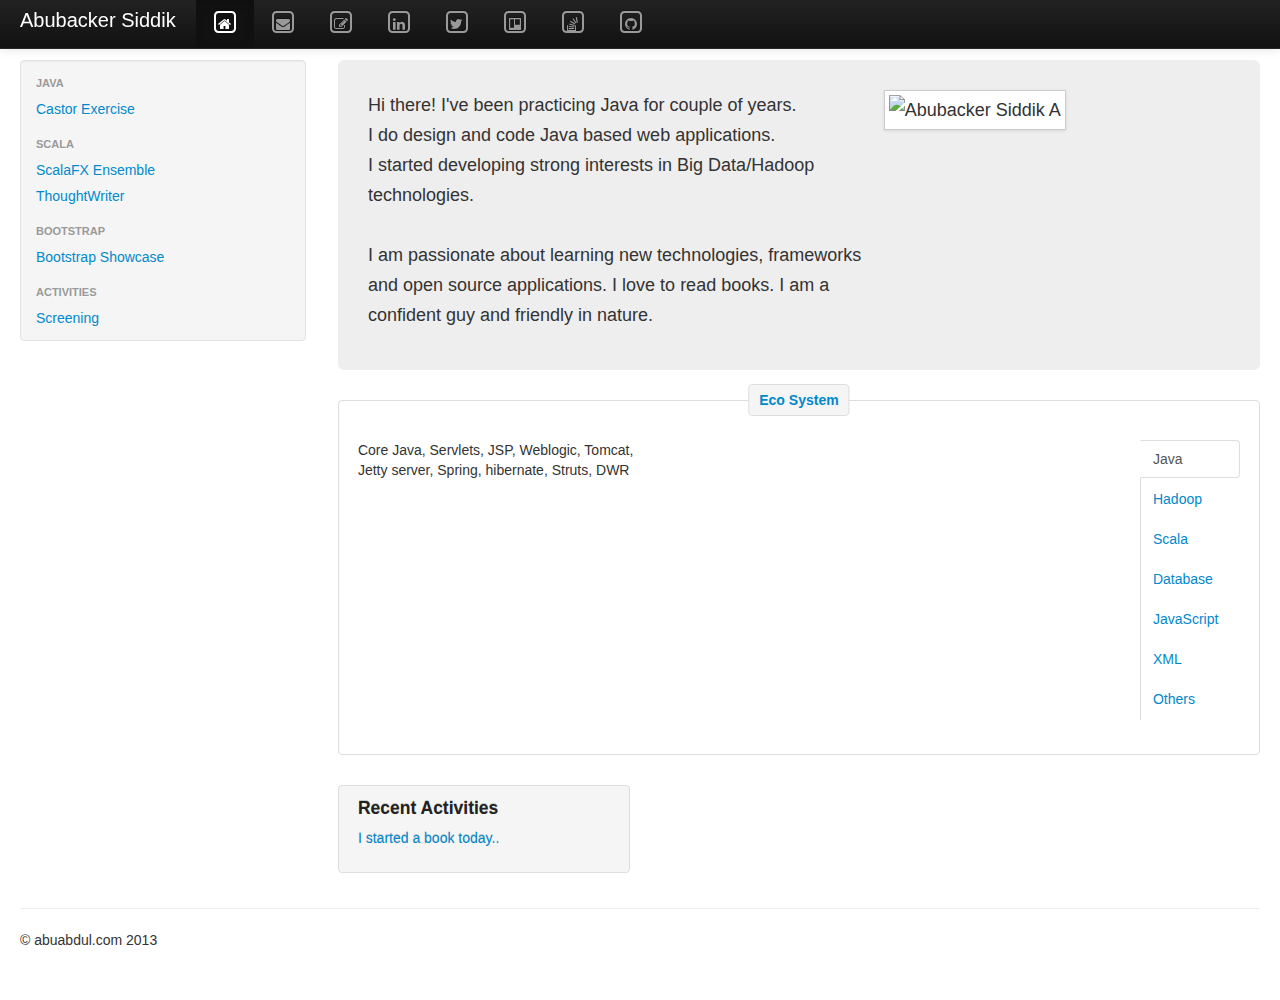
==== src/main/webapp/index.html @ a85823d9 "updated eco system" ====
<!DOCTYPE html>
<html lang="en">
  <head>
    <meta charset="utf-8">
    <title>Abubacker&middot;Siddik&middot;A</title>
    <meta name="viewport" content="width=device-width, initial-scale=1.0">
    <meta name="description" content="">
    <meta name="author" content="">

    <!-- Le styles -->
    <link href="css/bootstrap.css" rel="stylesheet">
    <link href="css/apps.css" rel="stylesheet">
    <link href="css/bootstrap-responsive.css" rel="stylesheet">
    <link href="font-awesome/css/font-awesome.min.css" rel="stylesheet">

   <!-- Font Awesome support for IE7 -->
    <!--[if IE 7]>
      <link rel="stylesheet" href="font-awesome/css/font-awesome-ie7.min.css">
    <![endif]-->

   <!-- HTML5 shim, for IE6-8 support of HTML5 elements -->
    <!--[if lt IE 9]>
      <script src="js/html5shiv.js"></script>
    <![endif]-->
  </head>
  <body>

    <div class="navbar navbar-inverse navbar-fixed-top">
      <div class="navbar-inner">
        <div class="container-fluid">
          <button type="button" class="btn btn-navbar" data-toggle="collapse" data-target=".nav-collapse">
            <span class="icon-bar"></span>
            <span class="icon-bar"></span>
            <span class="icon-bar"></span>
          </button>
          <a class="brand" href="#">Abubacker Siddik</a>
          <div class="nav-collapse collapse">
            <p class="navbar-text pull-right">
              <!-- Last Updated on 09/08/2013 -->
            </p>
            <ul class="nav">
              <li class="active">
                  <a href="">
                    <span class="icon-stack"> 
					     <i class="icon-check-empty icon-stack-base"></i> 
					     <i class="icon-home"></i>
					</span>
                  </a>
              </li>
              <li class="tooltip-place">
                  <a href="mailto:abuabdul@abuabdul.com" data-toggle="tooltip" data-placement="bottom" title="Write to me @ abuabdul@abuabdul.com">
                    <span class="icon-stack"> 
					     <i class="icon-check-empty icon-stack-base"></i> 
					     <i class="icon-envelope"></i>
					  </span>
                  </a>
              </li>
              <li class="tooltip-place"><a href="https://blogs.abuabdul.com" data-toggle="tooltip" data-placement="bottom" title="My Blog">
                    <span class="icon-stack"> 
					     <i class="icon-check-empty icon-stack-base"></i> 
					     <!-- <i class="icon-file-text"></i> -->
					     <i class="icon-edit"></i>
					</span>
                  </a>
              </li>
              <li class="tooltip-place"><a href="http://www.linkedin.com/in/abubackersiddik" data-toggle="tooltip" data-placement="bottom" title="LinkedIn">
                   <span class="icon-stack"> 
					     <i class="icon-check-empty icon-stack-base"></i> 
					     <i class="icon-linkedin"></i>
					</span>
                  </a>
              </li>
              <li class="tooltip-place"><a href="https://twitter.com/abubackersiddik" data-toggle="tooltip" data-placement="bottom" title="Twitter">
                    <span class="icon-stack"> 
					     <i class="icon-check-empty icon-stack-base"></i> 
					     <i class="icon-twitter"></i>
					</span>
                 </a>
              </li>
              <li class="tooltip-place"><a href="https://trello.com/abubackersiddik" data-toggle="tooltip" data-placement="bottom" title="Trello">
                   <span class="icon-stack"> 
					     <i class="icon-check-empty icon-stack-base"></i> 
					     <i class="icon-trello"></i>
					</span>
                  </a>
              </li>
              <li class="tooltip-place"><a href="http://stackoverflow.com/users/2112490/abubacker-siddik" data-toggle="tooltip" data-placement="bottom" title="StackOverFlow">
                   <span class="icon-stack"> 
					     <i class="icon-check-empty icon-stack-base"></i> 
					     <i class="icon-stackexchange"></i>
					</span>
                  </a>
              </li>
              <li class="tooltip-place"><a href="https://github.com/abuabdul" data-toggle="tooltip" data-placement="bottom" title="GitHub">
                   <span class="icon-stack"> 
					     <i class="icon-check-empty icon-stack-base"></i> 
					     <i class="icon-github"></i>
					</span>
			      </a>
			  </li>
			</ul>
          </div><!--/.nav-collapse -->
        </div>
      </div>
    </div>
    <div class="container-fluid">
      <div class="row-fluid">
        <div class="span3">
          <div class="well sidebar-nav">
            <ul class="nav nav-list">
              <li class="nav-header">Java</li>
              <li><a href="#">Castor Exercise</a></li>
              <li class="nav-header">Scala</li>
              <li><a href="#">ScalaFX Ensemble</a></li>
              <li><a href="#">ThoughtWriter</a></li>
              <li class="nav-header">Bootstrap</li>
              <li><a href="abuabdul.com/bootstrap-showcase">Bootstrap Showcase</a></li>
              <li class="nav-header">Activities</li>
              <li><a href="#">Screening</a></li>
            </ul>
          </div><!--/.well -->
        </div><!--/span-->
        <div class="span9">
          <div class="hero-unit hero-unit_pad_change">
            <div class="row-fluid">
              <div class="span7">
               <p>Hi there! I've been practicing Java for couple of years. <br/>
                  I do design and code Java based web applications. <br/> 
                  I started developing strong interests in Big Data/Hadoop technologies. <br/> <br/>
                  I am passionate about learning new technologies, frameworks and open source applications.
                  I love to read books. I am a confident guy and friendly in nature.
                  </p>
              </div>
              <div class="span4">
               <img src="images/me.JPG" alt="Abubacker Siddik A" class="img-polaroid"/>
              </div>
            </div>
          </div>
          <!-- Skill EcoSystem -->
          <div class="skills_eco">
            <div class="tabbable tabs-right">
              <ul class="nav nav-tabs">
                <li class="active"><a href="#rA" data-toggle="tab">Java</a></li>
                <li><a href="#rB" data-toggle="tab">Hadoop</a></li>
                <li><a href="#rC" data-toggle="tab">Scala</a></li>
                <li><a href="#rD" data-toggle="tab">Database</a></li>
                <li><a href="#rE" data-toggle="tab">JavaScript</a></li>
                <li><a href="#rF" data-toggle="tab">XML</a></li>
                <li><a href="#rG" data-toggle="tab">Others</a></li>
              </ul>
              <div class="tab-content">
                <div class="tab-pane active" id="rA">
                  <div class="span5">
                     Core Java, Servlets, JSP, Weblogic, Tomcat, Jetty server, Spring, hibernate, Struts, DWR
                  </div>
                </div>
                <div class="tab-pane" id="rB">
                  <p>Hadoop MapReduce, HDFS, Pig</p>
                </div>
                <div class="tab-pane" id="rC">
                  <p>Core Scala, ScalaFX</p>
                </div>
                <div class="tab-pane" id="rD">
                  <p>MySQL, Oracle</p>
                </div>
                <div class="tab-pane" id="rE">
                  <p>JQuery, Bootstrap</p>
                </div>
                <div class="tab-pane" id="rF">
                  <p>Castor, Betwixt</p>
                </div>
                <div class="tab-pane" id="rG">
                  <p>Glyphicons, Font Awesome</p>
                </div>
              </div>
            </div> <!-- /tabbable -->
          </div><!--/row-->
          <div class="row-fluid">
            <div class="span4">
              <div class="recent_activity">
               <h4>Recent Activities</h4>
               <ul class="unstyled"> 
                 <li><a href="#">I started a book today..</a></li>
               </ul>
              </div> 
            </div><!--/span-->
            <!-- <div class="span4">
              <div class="recent_activity">
               <h4>Recent Activities</h4>
               <ul class="unstyled"> 
                 <li><a href="#">I started a book today..</a></li>
               </ul>
               <p><a class="btn" href="#">View details &raquo;</a></p>
              </div> 
            </div> --><!--/span--> 
            <!-- <div class="span4">
              <div class="recent_activity">
               <h4>Recent Activities</h4>
               <ul class="unstyled"> 
                 <li><a href="#">I started a book today..</a></li>
               </ul>
               <p><a class="btn" href="#">View details &raquo;</a></p>
              </div> 
            </div> --><!--/span-->          
          </div><!--/row-->
        </div><!--/span-->
      </div><!--/row-->
      <hr>
      <footer>
        <p>&copy; abuabdul.com 2013</p>
      </footer>

    </div><!--/.fluid-container-->

    <!-- Le javascript
    ================================================== -->
    <!-- Placed at the end of the document so the pages load faster -->
    <script src="js/jquery.js"></script>
    <script src="js/bootstrap.min.js"></script>
    <script src="js/bootstrap-transition.js"></script>
    <script src="js/bootstrap-alert.js"></script>
    <script src="js/bootstrap-modal.js"></script>
    <script src="js/bootstrap-dropdown.js"></script>
    <script src="js/bootstrap-scrollspy.js"></script>
    <script src="js/bootstrap-tab.js"></script>
    <script src="js/bootstrap-tooltip.js"></script>
    <script src="js/bootstrap-popover.js"></script>
    <script src="js/bootstrap-button.js"></script>
    <script src="js/bootstrap-collapse.js"></script>
    <script src="js/bootstrap-carousel.js"></script>
    <script src="js/bootstrap-typeahead.js"></script>
    <script type="text/javascript">
		$(document).ready(function() {
			// tooltips
			$('.tooltip-place').tooltip({
				selector : "a[data-toggle=tooltip]"
			});

			$('.tooltip-anchor').tooltip();

		});
	</script>
  </body>
</html>
---- src/main/webapp/css/apps.css ----
body {
	padding-top: 60px;
	padding-bottom: 40px;
}

.sidebar-nav {
	padding: 9px 0;
}

@media ( max-width : 980px) {
	/* Enable use of floated navbar text */
	.navbar-text.pull-right {
		float: none;
		padding-left: 5px;
		padding-right: 5px;
	}
}

.hero-unit_pad_change {
	padding: 30px;
}

.skills_eco {
  position: relative;
  margin: 15px 0;
  padding: 39px 19px 14px;
  *padding-top: 19px;
  background-color: #fff;
  border: 1px solid #ddd;
  -webkit-border-radius: 4px;
     -moz-border-radius: 4px;
          border-radius: 4px;
}

.skills_eco:after {
	content: "Eco System";
	position: absolute;
	top: -1px;
	left: 50%;
	padding: 5px 10px;
	font-size: 14px;
	font-weight: bold;
	background-color: #f5f5f5;
	border: 1px solid #ddd;
	color: #0088cc;
	-webkit-border-radius: 4px 4px 4px 4px;
	  -moz-border-radius: 4px 4px 4px 4px;
	    border-radius: 4px 4px 4px 4px;
	-webkit-transform: translate(-50%, -50%);
	   -moz-transform: translate(-50%, -50%);
	    -ms-transform: translate(-50%, -50%);
	      -o-transform: translate(-50%, -50%);
	        transform: translate(-50%, -50%);
}

.recent_activity {
  position: relative;
  margin: 15px 0;
  padding: 2px 19px 14px;
  *padding-top: 0px;
  background-color: #f5f5f5;
  border: 1px solid #ddd;
  color: #222; 
  text-shadow: 0 -1px 0 rgba(0, 0, 0, 0.2);
  -webkit-border-radius: 4px;
     -moz-border-radius: 4px;
          border-radius: 4px;
}

.tooltip-place > a {
	color: #fff;
}
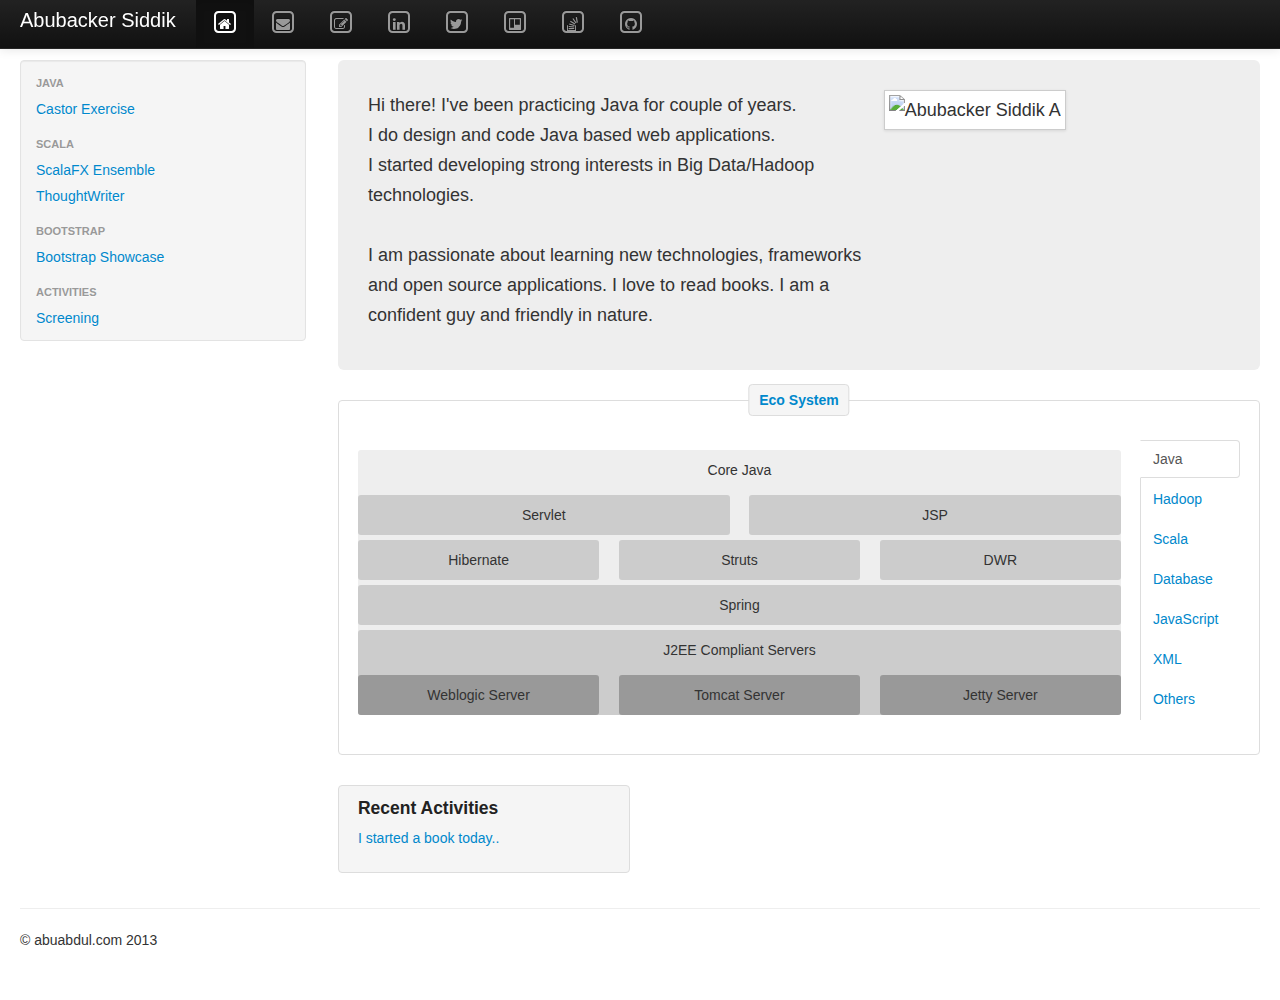
==== commit 19a0dabd: "updated eco system for Java" ====
--- a/src/main/webapp/index.html
+++ b/src/main/webapp/index.html
@@ -4,8 +4,8 @@
     <meta charset="utf-8">
     <title>Abubacker&middot;Siddik&middot;A</title>
     <meta name="viewport" content="width=device-width, initial-scale=1.0">
-    <meta name="description" content="">
-    <meta name="author" content="">
+    <meta name="description" content="abuabdul, Abubacker Siddik">
+    <meta name="author" content="abuabdul">
 
     <!-- Le styles -->
     <link href="css/bootstrap.css" rel="stylesheet">
@@ -107,7 +107,7 @@
       <div class="row-fluid">
         <div class="span3">
           <div class="well sidebar-nav">
-            <ul class="nav nav-list">
+            <ul id="menunav" class="nav nav-list">
               <li class="nav-header">Java</li>
               <li><a href="#">Castor Exercise</a></li>
               <li class="nav-header">Scala</li>
@@ -149,27 +149,65 @@
                 <li><a href="#rG" data-toggle="tab">Others</a></li>
               </ul>
               <div class="tab-content">
-                <div class="tab-pane active" id="rA">
-                  <div class="span5">
-                     Core Java, Servlets, JSP, Weblogic, Tomcat, Jetty server, Spring, hibernate, Struts, DWR
-                  </div>
-                </div>
-                <div class="tab-pane" id="rB">
-                  <p>Hadoop MapReduce, HDFS, Pig</p>
-                </div>
-                <div class="tab-pane" id="rC">
+                <div class="tab-pane fade active in parent_div" id="rA">
+                  <div class="row-fluid show-grid">
+						<div class="span12">
+						    Core Java
+						   <div class="row-fluid show-grid">
+								<div class="span6">Servlet</div>
+								<div class="span6">JSP</div>
+						   </div> 
+						   <div class="row-fluid show-grid">
+								<div class="span4">Hibernate</div>
+								<div class="span4">Struts</div>
+								<div class="span4">DWR</div>
+						   </div>
+						   <div class="row-fluid show-grid">
+								<div class="span12">Spring</div>
+						   </div>
+						   <div class="row-fluid show-grid">
+								<div class="span12">
+						           J2EE Compliant Servers
+								   <div class="row-fluid show-grid">
+								     <div class="span4">Weblogic Server</div>
+								     <div class="span4">Tomcat Server</div>
+								     <div class="span4">Jetty Server</div>
+						           </div>
+								</div>
+						   </div>
+						</div> 
+				  </div>
+                </div>
+                <div class="tab-pane fade" id="rB">
+					<div class="row-fluid show-grid">
+						<div class="span12">
+							Hadoop
+						    <div class="row-fluid show-grid">
+								<div class="span6">
+									Hadoop MapReduce
+									<div class="row-fluid show-grid">
+										<div class="span6"></div>
+									    <div class="span6"></div>
+									</div>
+						 		</div>
+								<div class="span6">HDFS</div>
+							</div>
+						</div>
+					</div>
+				</div>
+                <div class="tab-pane fade" id="rC">
                   <p>Core Scala, ScalaFX</p>
                 </div>
-                <div class="tab-pane" id="rD">
+                <div class="tab-pane fade" id="rD">
                   <p>MySQL, Oracle</p>
                 </div>
-                <div class="tab-pane" id="rE">
+                <div class="tab-pane fade" id="rE">
                   <p>JQuery, Bootstrap</p>
                 </div>
-                <div class="tab-pane" id="rF">
+                <div class="tab-pane fade" id="rF">
                   <p>Castor, Betwixt</p>
                 </div>
-                <div class="tab-pane" id="rG">
+                <div class="tab-pane fade" id="rG">
                   <p>Glyphicons, Font Awesome</p>
                 </div>
               </div>
--- a/src/main/webapp/css/apps.css
+++ b/src/main/webapp/css/apps.css
@@ -61,12 +61,58 @@
   background-color: #f5f5f5;
   border: 1px solid #ddd;
   color: #222; 
-  text-shadow: 0 -1px 0 rgba(0, 0, 0, 0.2);
+  /* text-shadow: 0 -1px 0 rgba(0, 0, 0, 0.2); */
   -webkit-border-radius: 4px;
      -moz-border-radius: 4px;
           border-radius: 4px;
 }
 
-.tooltip-place > a {
+/* .tooltip-place > a {
 	color: #fff;
+}
+ */
+#menunav>li a {
+	/* Transition for hovers */
+	-webkit-transition: all 0.2s ease;
+	-moz-transition: all 0.2s ease;
+	-o-transition: all 0.2s ease;
+	transition: all 0.2s ease;
+}
+
+#menunav>li.active a,#menunav>li a:hover {
+	margin-left: -10px;
+	padding-left: 20px;
+}
+
+/* Special grid styles
+-------------------------------------------------- */
+
+.show-grid {
+  margin-top: 10px;
+  margin-bottom: 20px;
+}
+.show-grid [class*="span"] {
+  background-color: #eee;
+  text-align: center;
+  -webkit-border-radius: 3px;
+     -moz-border-radius: 3px;
+          border-radius: 3px;
+  min-height: 40px;
+  line-height: 40px;
+}
+.show-grid [class*="span"]:hover {
+  background-color: #ddd;
+}
+.show-grid .show-grid {
+  margin-top: 0;
+  margin-bottom: 0;
+}
+.show-grid .show-grid [class*="span"] {
+  margin-top: 5px;
+}
+.show-grid [class*="span"] [class*="span"] {
+  background-color: #ccc;
+}
+.show-grid [class*="span"] [class*="span"] [class*="span"] {
+  background-color: #999;
 }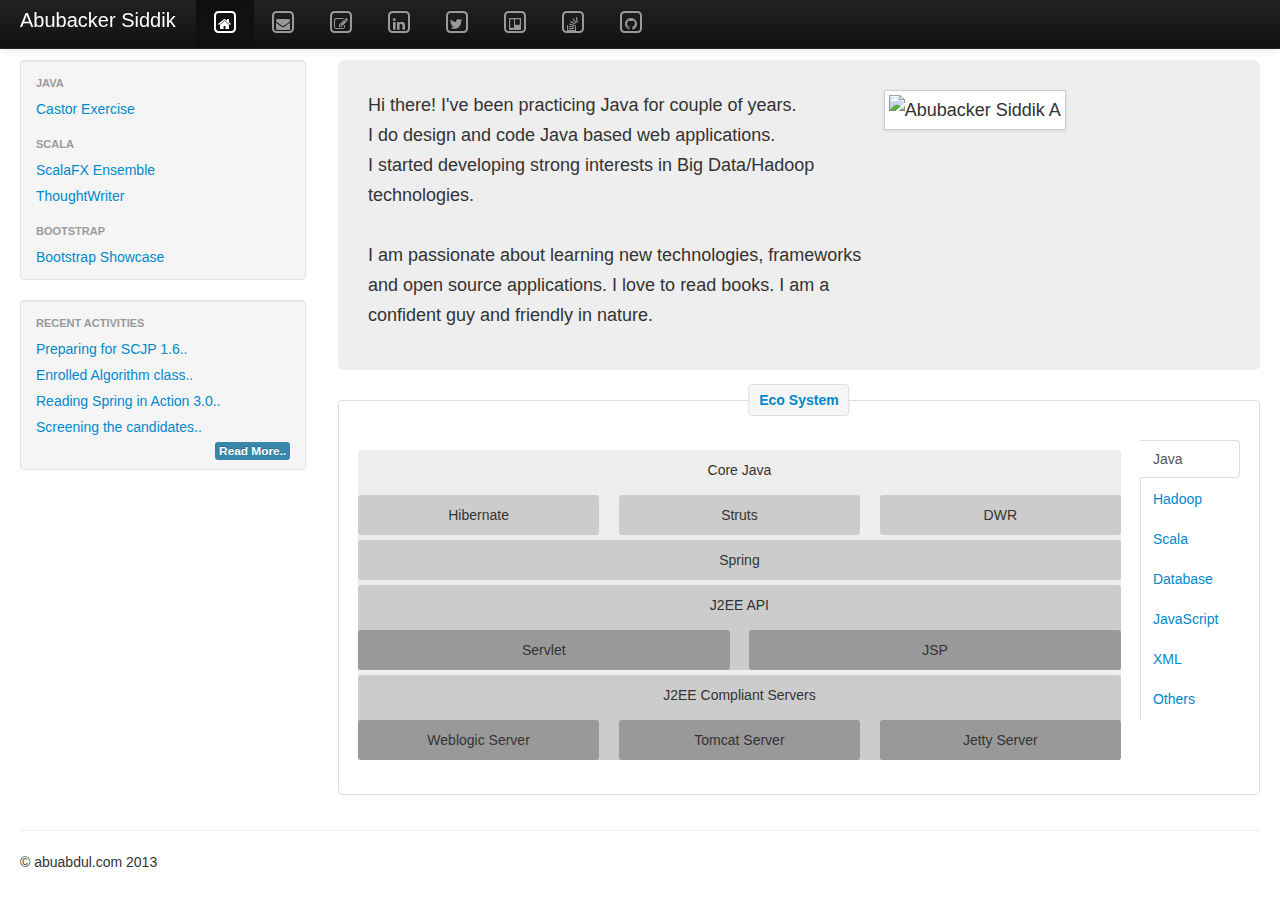
==== commit 768f2aff: "updated core java eco system" ====
--- a/src/main/webapp/index.html
+++ b/src/main/webapp/index.html
@@ -106,7 +106,7 @@
     <div class="container-fluid">
       <div class="row-fluid">
         <div class="span3">
-          <div class="well sidebar-nav">
+           <div class="well sidebar-nav">
             <ul id="menunav" class="nav nav-list">
               <li class="nav-header">Java</li>
               <li><a href="#">Castor Exercise</a></li>
@@ -115,8 +115,16 @@
               <li><a href="#">ThoughtWriter</a></li>
               <li class="nav-header">Bootstrap</li>
               <li><a href="abuabdul.com/bootstrap-showcase">Bootstrap Showcase</a></li>
-              <li class="nav-header">Activities</li>
-              <li><a href="#">Screening</a></li>
+            </ul>
+          </div><!--/.well -->
+          <div class="well sidebar-nav">
+            <ul id="menunav" class="nav nav-list">
+              <li class="nav-header">Recent Activities</li>
+              <li><a href="#">Preparing for SCJP 1.6..</a></li>
+              <li><a href="#">Enrolled Algorithm class..</a></li>
+              <li><a href="#">Reading Spring in Action 3.0..</a></li>
+              <li><a href="#">Screening the candidates..</a></li>
+              <li class="text-right"><span class="label label-info">Read More..</span></li>
             </ul>
           </div><!--/.well -->
         </div><!--/span-->
@@ -136,7 +144,7 @@
               </div>
             </div>
           </div>
-          <!-- Skill EcoSystem -->
+           <!-- Skill EcoSystem -->
           <div class="skills_eco">
             <div class="tabbable tabs-right">
               <ul class="nav nav-tabs">
@@ -152,11 +160,7 @@
                 <div class="tab-pane fade active in parent_div" id="rA">
                   <div class="row-fluid show-grid">
 						<div class="span12">
-						    Core Java
-						   <div class="row-fluid show-grid">
-								<div class="span6">Servlet</div>
-								<div class="span6">JSP</div>
-						   </div> 
+						   Core Java
 						   <div class="row-fluid show-grid">
 								<div class="span4">Hibernate</div>
 								<div class="span4">Struts</div>
@@ -165,6 +169,15 @@
 						   <div class="row-fluid show-grid">
 								<div class="span12">Spring</div>
 						   </div>
+						   <div class="row-fluid show-grid">
+								<div class="span12">
+						           J2EE API 
+						   		   <div class="row-fluid show-grid">
+								     <div class="span6">Servlet</div>
+								     <div class="span6">JSP</div>
+								   </div>
+								</div>     
+						   </div> 
 						   <div class="row-fluid show-grid">
 								<div class="span12">
 						           J2EE Compliant Servers
@@ -210,46 +223,20 @@
                 <div class="tab-pane fade" id="rG">
                   <p>Glyphicons, Font Awesome</p>
                 </div>
-              </div>
+              </div> 
             </div> <!-- /tabbable -->
-          </div><!--/row-->
-          <div class="row-fluid">
-            <div class="span4">
-              <div class="recent_activity">
-               <h4>Recent Activities</h4>
-               <ul class="unstyled"> 
-                 <li><a href="#">I started a book today..</a></li>
-               </ul>
-              </div> 
-            </div><!--/span-->
-            <!-- <div class="span4">
-              <div class="recent_activity">
-               <h4>Recent Activities</h4>
-               <ul class="unstyled"> 
-                 <li><a href="#">I started a book today..</a></li>
-               </ul>
-               <p><a class="btn" href="#">View details &raquo;</a></p>
-              </div> 
-            </div> --><!--/span--> 
-            <!-- <div class="span4">
-              <div class="recent_activity">
-               <h4>Recent Activities</h4>
-               <ul class="unstyled"> 
-                 <li><a href="#">I started a book today..</a></li>
-               </ul>
-               <p><a class="btn" href="#">View details &raquo;</a></p>
-              </div> 
-            </div> --><!--/span-->          
-          </div><!--/row-->
+           </div> <!-- Skill EcoSystem -->
         </div><!--/span-->
       </div><!--/row-->
+
       <hr>
+      
       <footer>
         <p>&copy; abuabdul.com 2013</p>
       </footer>
-
-    </div><!--/.fluid-container-->
-
+    
+    </div><!--/.fluid-container -->
+      
     <!-- Le javascript
     ================================================== -->
     <!-- Placed at the end of the document so the pages load faster -->
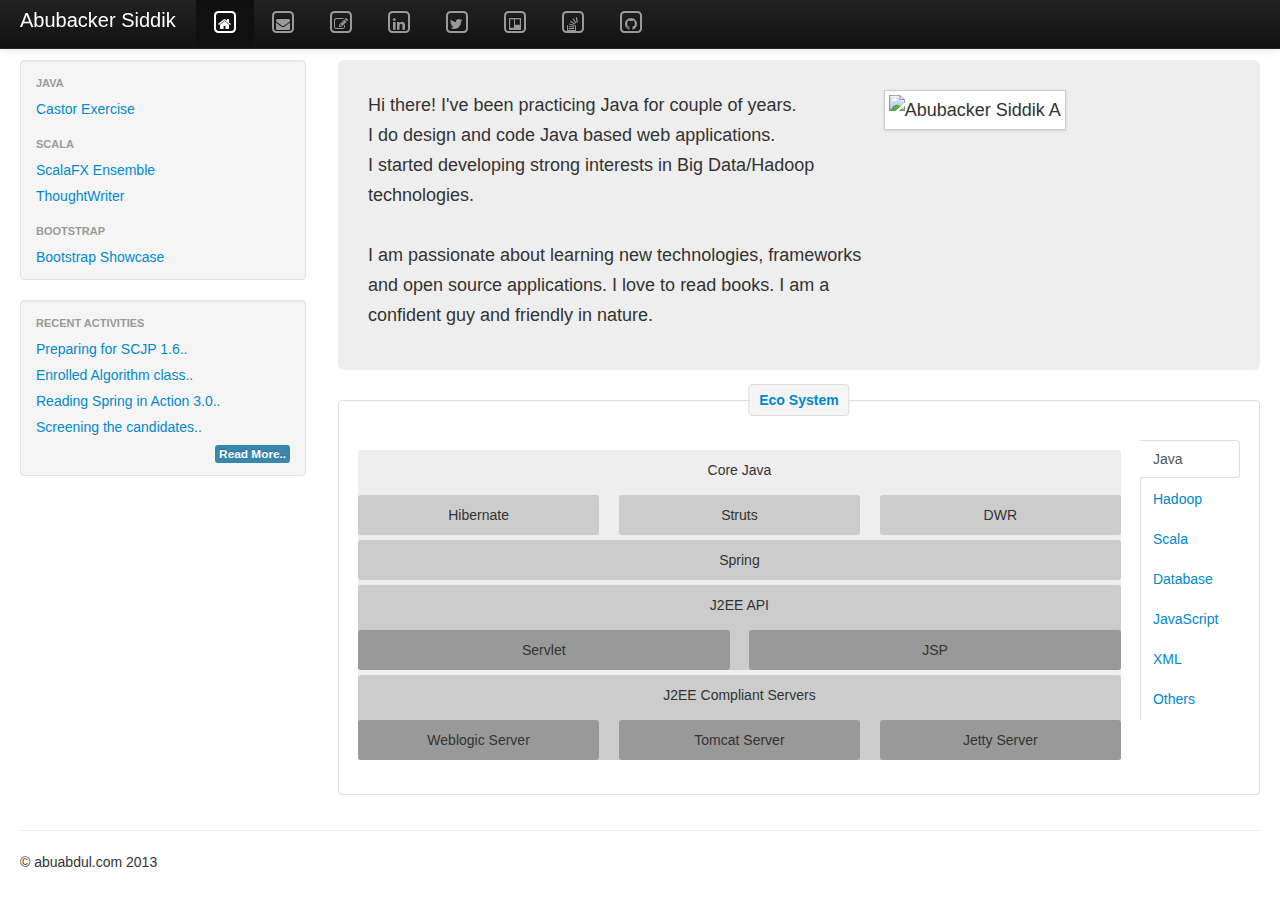
==== commit 3ea9ad86: "eco skills are updated" ====
--- a/src/main/webapp/index.html
+++ b/src/main/webapp/index.html
@@ -4,10 +4,17 @@
     <meta charset="utf-8">
     <title>Abubacker&middot;Siddik&middot;A</title>
     <meta name="viewport" content="width=device-width, initial-scale=1.0">
-    <meta name="description" content="abuabdul, Abubacker Siddik">
-    <meta name="author" content="abuabdul">
-
-    <!-- Le styles -->
+    <meta name="description" content="This is a personal website of Abubacker Siddik A, to show case his technical skills, interests, projects, community contributions and current activities etc. This will express his profile to outer world to get recognition and identity.">
+    <meta name="keywords" content="abuabdul, abubacker siddik a, bigdata/hadoop, java/j2ee, scalafx ensemble, thoughtwriter, bootstrap showcase, castor, abuabdul.com">
+    <meta name="author" content="Abubacker Siddik A">
+    <meta name="copyright" content="&copy; abuabdul.com 2013">
+    <meta http-equiv="cache-control" content="no-cache">
+    <meta http-equiv="pragma" content="no-cache">
+    <meta http-equiv="Content-Type" content="text/html; charset=UTF-8">
+    <meta charset="UTF-8">
+
+<!-- Le styles -->
+    <link rel="shortcut icon" href="images/me.JPG" type="image/jpg">
     <link href="css/bootstrap.css" rel="stylesheet">
     <link href="css/apps.css" rel="stylesheet">
     <link href="css/bootstrap-responsive.css" rel="stylesheet">
@@ -114,7 +121,7 @@
               <li><a href="#">ScalaFX Ensemble</a></li>
               <li><a href="#">ThoughtWriter</a></li>
               <li class="nav-header">Bootstrap</li>
-              <li><a href="abuabdul.com/bootstrap-showcase">Bootstrap Showcase</a></li>
+              <li><a href="bootstrap-showcase">Bootstrap Showcase</a></li>
             </ul>
           </div><!--/.well -->
           <div class="well sidebar-nav">
@@ -124,7 +131,7 @@
               <li><a href="#">Enrolled Algorithm class..</a></li>
               <li><a href="#">Reading Spring in Action 3.0..</a></li>
               <li><a href="#">Screening the candidates..</a></li>
-              <li class="text-right"><span class="label label-info">Read More..</span></li>
+              <li class="text-right"><a href="#"><span class="label label-info">Read More..</span></a></li>
             </ul>
           </div><!--/.well -->
         </div><!--/span-->
@@ -148,16 +155,16 @@
           <div class="skills_eco">
             <div class="tabbable tabs-right">
               <ul class="nav nav-tabs">
-                <li class="active"><a href="#rA" data-toggle="tab">Java</a></li>
-                <li><a href="#rB" data-toggle="tab">Hadoop</a></li>
-                <li><a href="#rC" data-toggle="tab">Scala</a></li>
-                <li><a href="#rD" data-toggle="tab">Database</a></li>
-                <li><a href="#rE" data-toggle="tab">JavaScript</a></li>
-                <li><a href="#rF" data-toggle="tab">XML</a></li>
-                <li><a href="#rG" data-toggle="tab">Others</a></li>
+                <li class="active"><a href="#java" data-toggle="tab">Java</a></li>
+                <li><a href="#hadoop" data-toggle="tab">Hadoop</a></li>
+                <li><a href="#scala" data-toggle="tab">Scala</a></li>
+                <li><a href="#database" data-toggle="tab">Database</a></li>
+                <li><a href="#javascript" data-toggle="tab">JavaScript</a></li>
+                <li><a href="#xml" data-toggle="tab">XML</a></li>
+                <li><a href="#others" data-toggle="tab">Others</a></li>
               </ul>
               <div class="tab-content">
-                <div class="tab-pane fade active in parent_div" id="rA">
+                <div class="tab-pane fade active in parent_div" id="java">
                   <div class="row-fluid show-grid">
 						<div class="span12">
 						   Core Java
@@ -191,37 +198,51 @@
 						</div> 
 				  </div>
                 </div>
-                <div class="tab-pane fade" id="rB">
-					<div class="row-fluid show-grid">
+                <div class="tab-pane fade" id="hadoop">
+                    <div class="row-fluid show-grid">
 						<div class="span12">
 							Hadoop
 						    <div class="row-fluid show-grid">
-								<div class="span6">
-									Hadoop MapReduce
-									<div class="row-fluid show-grid">
-										<div class="span6"></div>
-									    <div class="span6"></div>
-									</div>
-						 		</div>
+								<div class="span6">Hadoop MapReduce</div>
 								<div class="span6">HDFS</div>
 							</div>
 						</div>
 					</div>
 				</div>
-                <div class="tab-pane fade" id="rC">
-                  <p>Core Scala, ScalaFX</p>
-                </div>
-                <div class="tab-pane fade" id="rD">
-                  <p>MySQL, Oracle</p>
-                </div>
-                <div class="tab-pane fade" id="rE">
-                  <p>JQuery, Bootstrap</p>
-                </div>
-                <div class="tab-pane fade" id="rF">
-                  <p>Castor, Betwixt</p>
-                </div>
-                <div class="tab-pane fade" id="rG">
-                  <p>Glyphicons, Font Awesome</p>
+                <div class="tab-pane fade" id="scala">
+                  <div class="row-fluid show-grid">
+			         <div class="span12">
+							Scala
+						    <div class="row-fluid show-grid">
+								<div class="span6">ScalaFX</div>
+								<div class="span6">Core Scala</div>
+							</div>
+					 </div>
+				    </div> 
+                </div>
+                <div class="tab-pane fade" id="database">
+                   <div class="row-fluid show-grid">
+					   <div class="span6">MySQL</div>
+					   <div class="span6">Oracle</div>
+					</div>
+                </div>
+                <div class="tab-pane fade" id="javascript">
+                    <div class="row-fluid show-grid">
+					   <div class="span6">JQuery</div>
+					   <div class="span6">Bootstrap</div>
+					</div>
+                </div>
+                <div class="tab-pane fade" id="xml">
+                    <div class="row-fluid show-grid">
+					   <div class="span6">Castor</div>
+					   <div class="span6">Betwixt</div>
+					</div>
+                </div>
+                <div class="tab-pane fade" id="others">
+                    <div class="row-fluid show-grid">
+					   <div class="span6">Glyphicons</div>
+					   <div class="span6">Font Awesome</div>
+					</div>
                 </div>
               </div> 
             </div> <!-- /tabbable -->
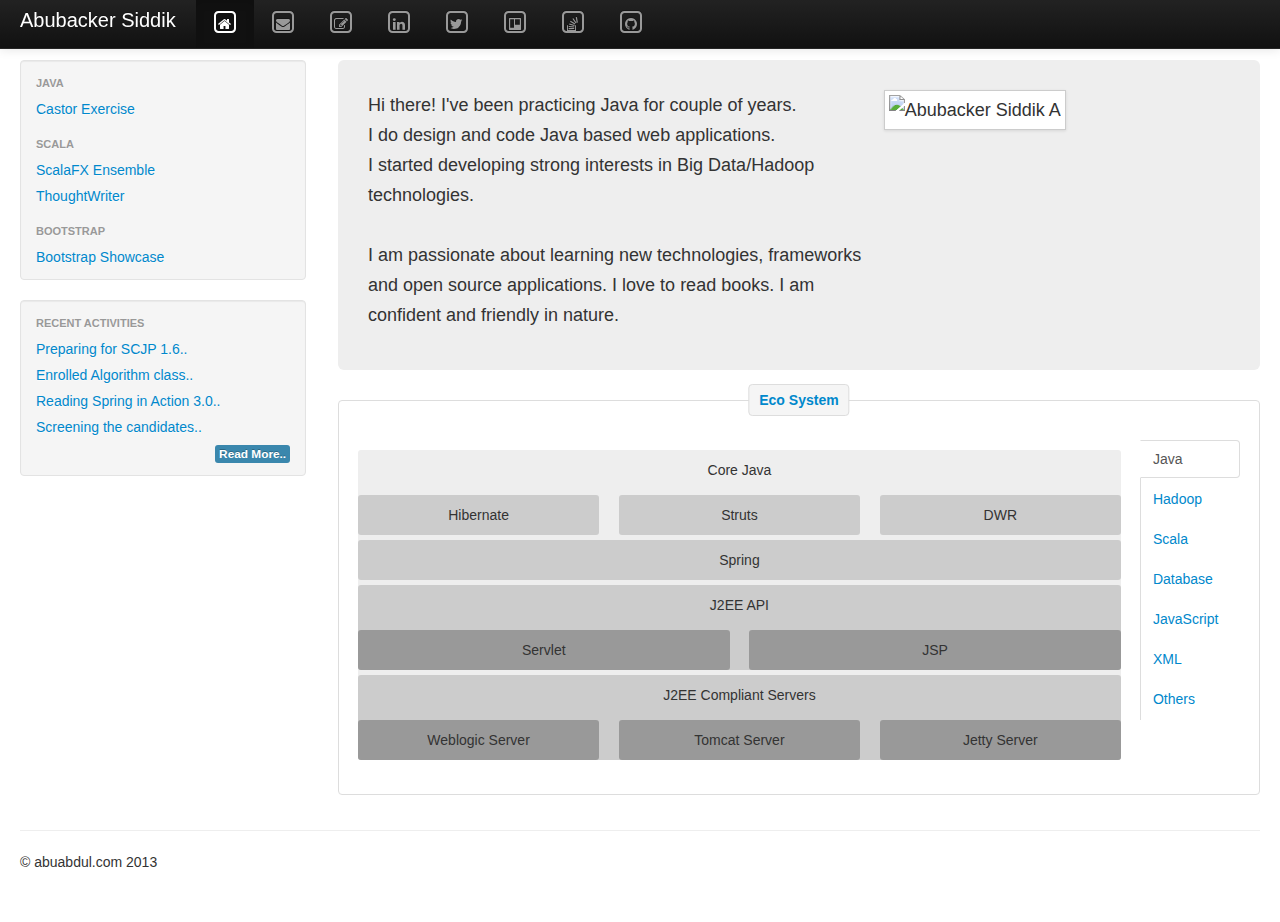
==== commit 1d7e76b8: "updated links" ====
--- a/src/main/webapp/index.html
+++ b/src/main/webapp/index.html
@@ -14,7 +14,7 @@
     <meta charset="UTF-8">
 
 <!-- Le styles -->
-    <link rel="shortcut icon" href="images/me.JPG" type="image/jpg">
+    <!-- link rel="shortcut icon" href="images/me.JPG" type="image/jpg" -->
     <link href="css/bootstrap.css" rel="stylesheet">
     <link href="css/apps.css" rel="stylesheet">
     <link href="css/bootstrap-responsive.css" rel="stylesheet">
@@ -143,7 +143,7 @@
                   I do design and code Java based web applications. <br/> 
                   I started developing strong interests in Big Data/Hadoop technologies. <br/> <br/>
                   I am passionate about learning new technologies, frameworks and open source applications.
-                  I love to read books. I am a confident guy and friendly in nature.
+                  I love to read books. I am confident and friendly in nature.
                   </p>
               </div>
               <div class="span4">
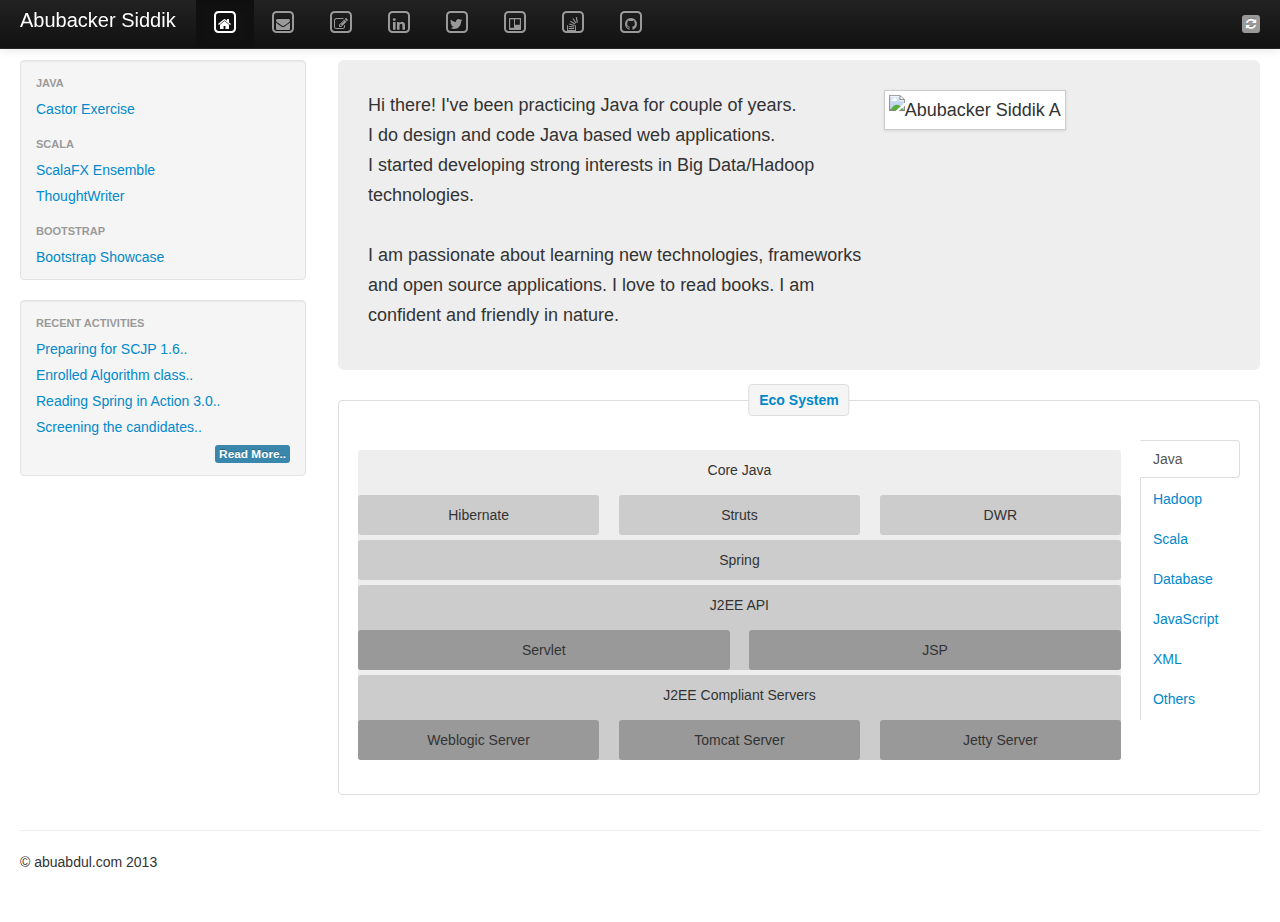
==== commit 0e7a666e: "as of symbol added" ====
--- a/src/main/webapp/index.html
+++ b/src/main/webapp/index.html
@@ -42,8 +42,14 @@
           </button>
           <a class="brand" href="#">Abubacker Siddik</a>
           <div class="nav-collapse collapse">
-            <p class="navbar-text pull-right">
+            <p class="navbar-text pull-right margin-top">
               <!-- Last Updated on 09/08/2013 -->
+               <span class="tooltip-place">
+                  <a href="#" data-toggle="tooltip" data-placement="bottom" title="as of 09/13/2013" class="label">
+                     <i class="icon-refresh"></i>
+                  </a>
+               </span>
+               
             </p>
             <ul class="nav">
               <li class="active">
--- a/src/main/webapp/css/apps.css
+++ b/src/main/webapp/css/apps.css
@@ -20,6 +20,8 @@
 	padding: 30px;
 }
 
+/* Eco system style
+ --------------------------------------------*/
 .skills_eco {
   position: relative;
   margin: 15px 0;
@@ -53,24 +55,8 @@
 	        transform: translate(-50%, -50%);
 }
 
-.recent_activity {
-  position: relative;
-  margin: 15px 0;
-  padding: 2px 19px 14px;
-  *padding-top: 0px;
-  background-color: #f5f5f5;
-  border: 1px solid #ddd;
-  color: #222; 
-  /* text-shadow: 0 -1px 0 rgba(0, 0, 0, 0.2); */
-  -webkit-border-radius: 4px;
-     -moz-border-radius: 4px;
-          border-radius: 4px;
-}
-
-/* .tooltip-place > a {
-	color: #fff;
-}
- */
+/* Side menu style
+ -------------------------------------------------- */
 #menunav>li a {
 	/* Transition for hovers */
 	-webkit-transition: all 0.2s ease;
@@ -115,4 +101,11 @@
 }
 .show-grid [class*="span"] [class*="span"] [class*="span"] {
   background-color: #999;
-}+}
+
+/* push button style
+ -----------------------------------------*/
+ .margin-top {
+   margin-top: 3px;
+ }
+ 
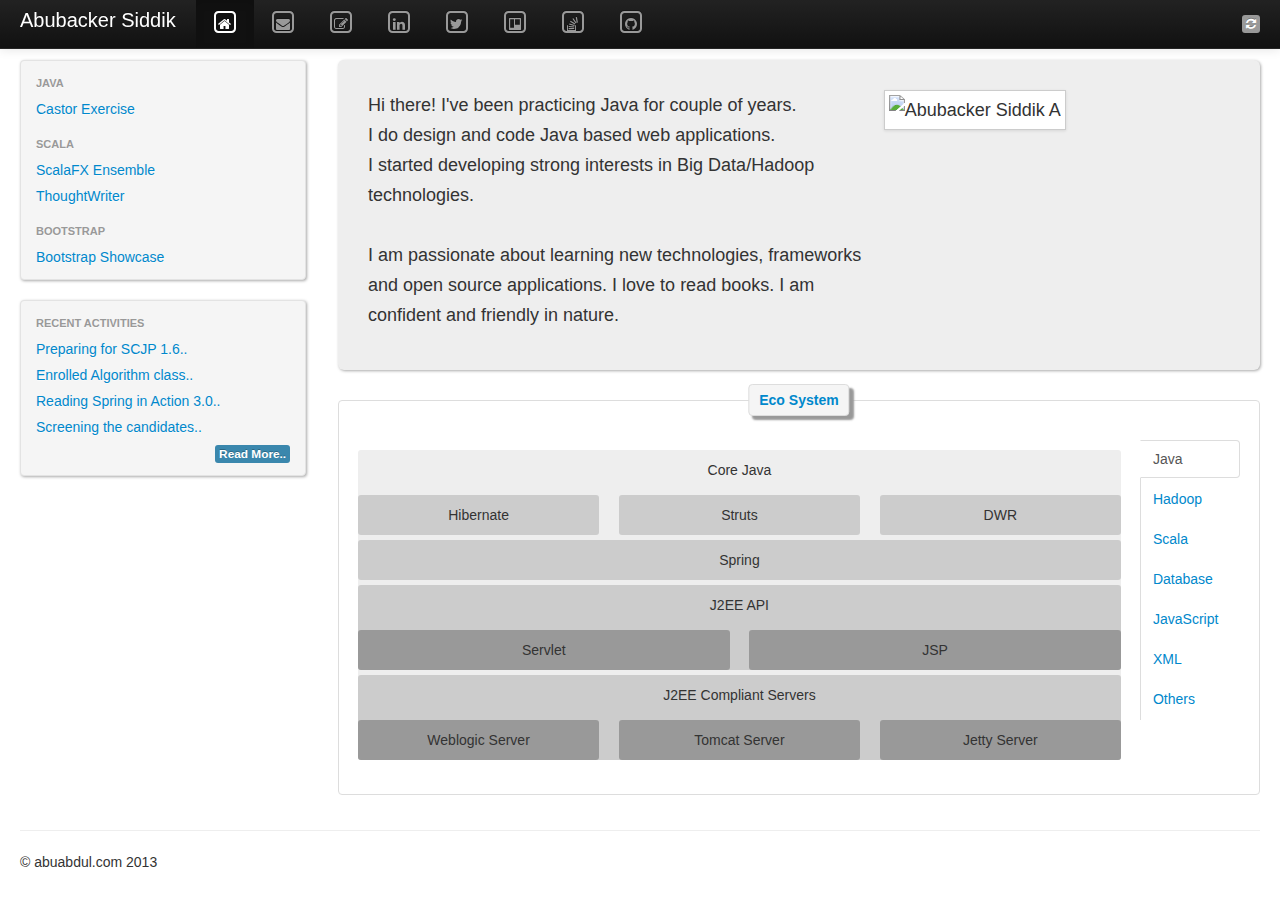
==== commit 2c6a669e: "shadow style introduced" ====
--- a/src/main/webapp/index.html
+++ b/src/main/webapp/index.html
@@ -5,7 +5,7 @@
     <title>Abubacker&middot;Siddik&middot;A</title>
     <meta name="viewport" content="width=device-width, initial-scale=1.0">
     <meta name="description" content="This is a personal website of Abubacker Siddik A, to show case his technical skills, interests, projects, community contributions and current activities etc. This will express his profile to outer world to get recognition and identity.">
-    <meta name="keywords" content="abuabdul, abubacker siddik a, bigdata/hadoop, java/j2ee, scalafx ensemble, thoughtwriter, bootstrap showcase, castor, abuabdul.com">
+    <meta name="keywords" content="abuabdul, abubacker siddik, bigdata, hadoop, java, j2ee, scalafx, scala, thoughtwriter, bootstrap showcase, castor, abuabdul.com">
     <meta name="author" content="Abubacker Siddik A">
     <meta name="copyright" content="&copy; abuabdul.com 2013">
     <meta http-equiv="cache-control" content="no-cache">
@@ -119,7 +119,7 @@
     <div class="container-fluid">
       <div class="row-fluid">
         <div class="span3">
-           <div class="well sidebar-nav">
+           <div class="well sidebar-nav shadow-box">
             <ul id="menunav" class="nav nav-list">
               <li class="nav-header">Java</li>
               <li><a href="#">Castor Exercise</a></li>
@@ -130,7 +130,7 @@
               <li><a href="bootstrap-showcase">Bootstrap Showcase</a></li>
             </ul>
           </div><!--/.well -->
-          <div class="well sidebar-nav">
+          <div class="well sidebar-nav shadow-box">
             <ul id="menunav" class="nav nav-list">
               <li class="nav-header">Recent Activities</li>
               <li><a href="#">Preparing for SCJP 1.6..</a></li>
@@ -142,7 +142,7 @@
           </div><!--/.well -->
         </div><!--/span-->
         <div class="span9">
-          <div class="hero-unit hero-unit_pad_change">
+          <div class="hero-unit hero-unit_pad_change shadow-box">
             <div class="row-fluid">
               <div class="span7">
                <p>Hi there! I've been practicing Java for couple of years. <br/>
--- a/src/main/webapp/css/apps.css
+++ b/src/main/webapp/css/apps.css
@@ -45,6 +45,9 @@
 	background-color: #f5f5f5;
 	border: 1px solid #ddd;
 	color: #0088cc;
+    -webkit-box-shadow: 4px 4px 2px #999;
+      -moz-box-shadow:    4px 4px 2px #999;
+        box-shadow:        4px 4px 2px #999;
 	-webkit-border-radius: 4px 4px 4px 4px;
 	  -moz-border-radius: 4px 4px 4px 4px;
 	    border-radius: 4px 4px 4px 4px;
@@ -103,9 +106,16 @@
   background-color: #999;
 }
 
-/* push button style
+/* latest sync button style
  -----------------------------------------*/
  .margin-top {
    margin-top: 3px;
  }
  
+ /* Shadow style
+ --------------------------------------------*/
+ .shadow-box {
+  -webkit-box-shadow: 1px 1px 3px #aaa;
+    -moz-box-shadow:    1px 1px 3px #aaa;
+      box-shadow:         1px 1px 3px #aaa;
+ }
